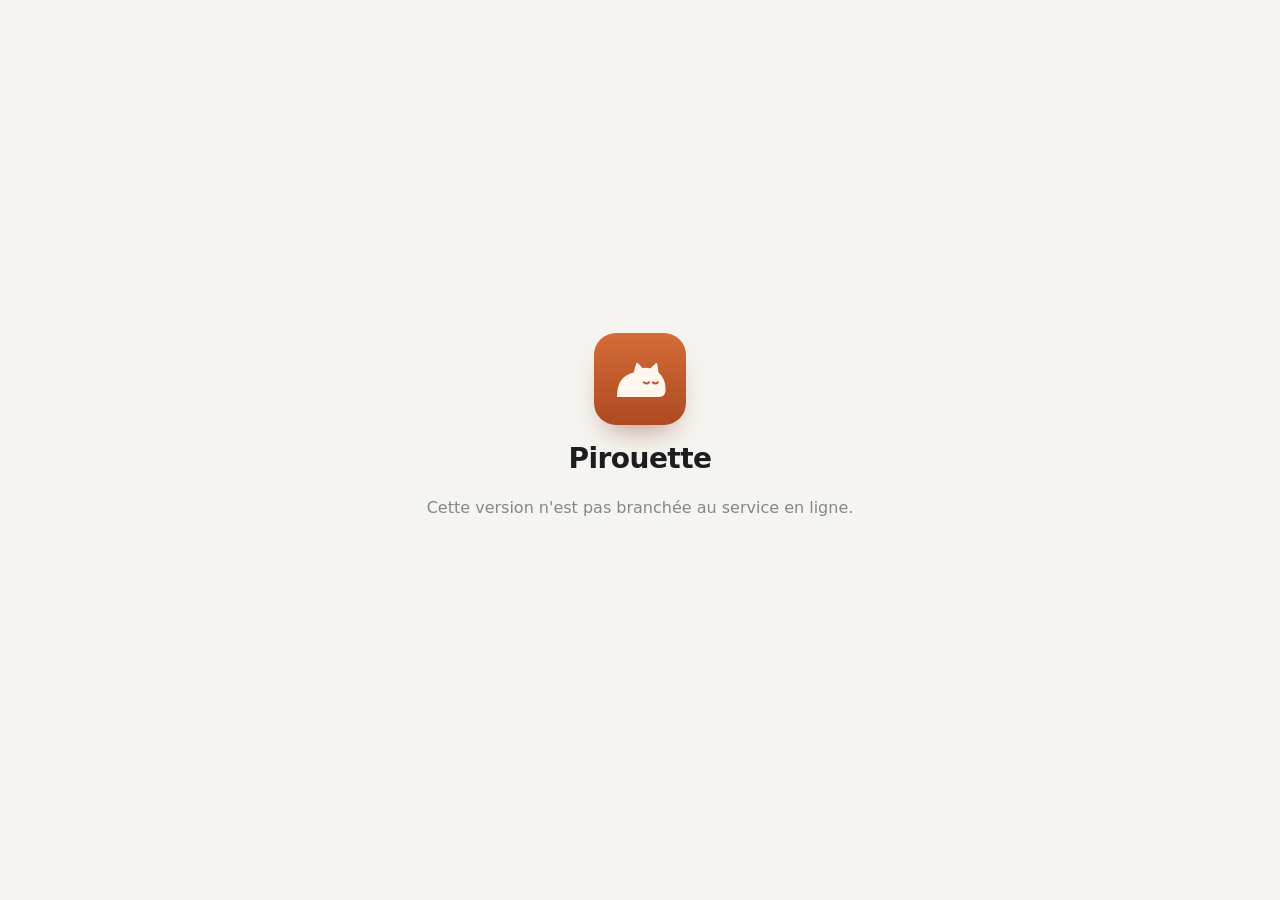
==== web/index.html @ 2a5d9945 "Pirouette 0.65.0 Co-Authored-By: Claude Opus 5.5 <noreply@anthropic.com> Claude-Session: https://cla" ====
<!doctype html>
<html lang="fr">
<head>
  <meta charset="utf-8">
  <meta name="viewport" content="width=device-width, initial-scale=1, viewport-fit=cover">
  <title>Pirouette</title>
  <meta name="description" content="Tes quiz et tes flashcards Pirouette, sur ton iPhone et ton iPad.">
  <meta name="theme-color" content="#F6F4F0" media="(prefers-color-scheme: light)">
  <meta name="theme-color" content="#161412" media="(prefers-color-scheme: dark)">
  <meta name="apple-mobile-web-app-capable" content="yes">
  <meta name="mobile-web-app-capable" content="yes">
  <meta name="apple-mobile-web-app-status-bar-style" content="default">
  <meta name="apple-mobile-web-app-title" content="Pirouette">
  <link rel="manifest" href="manifest.webmanifest">
  <link rel="icon" href="icon.svg" type="image/svg+xml">
  <link rel="apple-touch-icon" href="apple-touch-icon.png">
  <link rel="stylesheet" href="style.css">
</head>
<body>
  <main id="app" aria-live="polite"></main>
  <div class="toast" id="toast" hidden></div>
  <script src="config.js"></script>
  <script src="app.js"></script>
</body>
</html>
---- web/style.css ----
/* Pirouette sur l'iPhone et l'iPad : les couleurs et la police de l'app du Mac, en plus tactile */
:root {
  --bg: #F6F4F0; --surface: #FFFFFF; --sunken: #EFECE6; --text: #1D1D1F; --muted: #86868B; --border: #E6E2DB;
  --accent: #B4532A; --accent-soft: #F2E4DB; --on-accent: #FFFFFF;
  --right: #7FA37A; --right-soft: #E8F0E6; --wrong: #C47C6B; --wrong-soft: #F6E7E2;
  --shadow: 0 .5px 0 rgba(0, 0, 0, .04), 0 1px 2px rgba(0, 0, 0, .04), 0 10px 26px -18px rgba(60, 35, 20, .35);
  --sans: -apple-system, BlinkMacSystemFont, "SF Pro Text", "Segoe UI", system-ui, sans-serif;
  --display: -apple-system, BlinkMacSystemFont, "SF Pro Display", "Segoe UI", system-ui, sans-serif;
  color-scheme: light dark;
}
@media (prefers-color-scheme: dark) {
  :root {
    --bg: #161412; --surface: #221F1C; --sunken: #12100F; --text: #F5F3EF; --muted: #A19B94; --border: #34302C;
    --accent: #C9663A; --accent-soft: #3E2317; --on-accent: #FFF6EE;
    --right-soft: #1F2A1E; --wrong-soft: #34211C;
    --shadow: 0 0 0 .5px rgba(255, 255, 255, .06), 0 12px 28px -18px rgba(0, 0, 0, .8);
  }
}
* { box-sizing: border-box; -webkit-tap-highlight-color: transparent; }
html, body { margin: 0; background: var(--bg); color: var(--text); font-family: var(--sans); font-size: 16px; line-height: 1.4;
  -webkit-text-size-adjust: 100%; }
body { min-height: 100dvh; }
main { max-width: 640px; margin: 0 auto; padding: calc(env(safe-area-inset-top) + 14px) max(18px, env(safe-area-inset-right))
  calc(env(safe-area-inset-bottom) + 24px) max(18px, env(safe-area-inset-left)); }
h1 { font-family: var(--display); font-size: 28px; letter-spacing: -.02em; margin: 6px 0 14px; line-height: 1.15; }
h2 { font-size: 13px; font-weight: 600; text-transform: uppercase; letter-spacing: .05em; color: var(--muted); margin: 26px 4px 8px; }
.muted { color: var(--muted); } .small { font-size: 13px; } .center { text-align: center; }
button { font: inherit; color: inherit; }
.primary { border: 0; border-radius: 999px; background: var(--accent); color: var(--on-accent); font-weight: 600; padding: 13px 22px;
  font-size: 16px; cursor: pointer; }
.primary:active { filter: brightness(.92); transform: scale(.98); }
.primary:disabled { opacity: .5; }
.ghost { border: 1px solid var(--border); border-radius: 999px; background: var(--surface); padding: 12px 20px; font-weight: 600; cursor: pointer; }
.link { border: 0; background: none; color: var(--muted); text-decoration: underline; text-underline-offset: 3px; padding: 6px; cursor: pointer; }
.icon-btn { width: 40px; height: 40px; border-radius: 50%; border: 0; background: var(--surface); box-shadow: var(--shadow); display: grid;
  place-items: center; color: var(--text); cursor: pointer; flex: none; }
.icon-btn svg { width: 20px; height: 20px; }
body.syncing #sync svg { animation: spin 1s linear infinite; }
@keyframes spin { to { transform: rotate(360deg); } }

/* Accueil */
.top { display: flex; align-items: center; justify-content: space-between; gap: 12px; }
.top h1 { margin: 6px 0; }
.top.sub { margin-bottom: 4px; }
.today { margin-top: 10px; display: flex; align-items: center; gap: 14px; justify-content: space-between; padding: 18px 18px 18px 20px;
  border-radius: 20px; background: var(--surface); box-shadow: var(--shadow); }
.today b { display: block; font-size: 18px; letter-spacing: -.01em; }
.today small { color: var(--muted); }
.list { background: var(--surface); border-radius: 18px; box-shadow: var(--shadow); overflow: hidden; }
.row { display: flex; align-items: center; gap: 14px; width: 100%; padding: 14px 14px 14px 16px; border: 0; background: none;
  text-decoration: none; color: inherit; text-align: left; cursor: pointer; }
.row + .row { border-top: 1px solid var(--border); }
.row:active { background: var(--sunken); }
.row:disabled { opacity: .55; }
.row > svg { width: 18px; height: 18px; color: var(--muted); flex: none; }
.row-text { flex: 1; min-width: 0; }
.row-text b { display: block; font-weight: 600; white-space: nowrap; overflow: hidden; text-overflow: ellipsis; }
.row-text small { color: var(--muted); font-size: 14px; }
.row-text em { font-style: normal; font-weight: 700; color: var(--c, var(--accent)); }
.ring { --m: 0%; width: 34px; height: 34px; border-radius: 50%; flex: none; display: grid; place-items: center;
  background: conic-gradient(var(--c, var(--accent)) var(--m), var(--sunken) 0); }
.ring i { width: 26px; height: 26px; border-radius: 50%; background: var(--surface); }
.archived { margin-top: 18px; }
.archived summary { color: var(--muted); font-size: 14px; padding: 10px 4px; cursor: pointer; }
.foot { margin-top: 30px; text-align: center; color: var(--muted); font-size: 13px; }
.foot .link { font-size: 13px; }

/* Matière */
.subject { display: flex; align-items: center; gap: 12px; margin-bottom: 4px; }
.subject .dot { width: 14px; height: 14px; border-radius: 50%; background: var(--c); flex: none; }

/* Jumelage */
.center-page { min-height: calc(100dvh - 60px); display: flex; flex-direction: column; align-items: center; justify-content: center; text-align: center; gap: 4px; }
.center-page h1 { margin: 14px 0 2px; }
.lead { color: var(--muted); font-size: 17px; margin: 0 0 22px; }
.logo-tile { width: 92px; height: 92px; border-radius: 22px; padding: 14px; color: #FFF6EE;
  background: linear-gradient(#D36C38, #AE4A22); box-shadow: 0 16px 30px -14px rgba(120, 50, 20, .55); }
.logo-tile svg { width: 100%; height: 100%; }
.logo-tile svg path[stroke] { stroke: #B9532A; }
.install, .pair-form { width: 100%; max-width: 380px; background: var(--surface); border-radius: 20px; box-shadow: var(--shadow); padding: 20px; text-align: left; }
.install ol { padding-left: 20px; margin: 10px 0; line-height: 1.7; }
.share-ic svg { width: 18px; height: 18px; vertical-align: -3px; color: #0A84FF; }
.big-code { font: 700 28px/1 ui-monospace, "SF Mono", Menlo, monospace; letter-spacing: .08em; text-align: center; padding: 14px;
  border-radius: 14px; background: var(--sunken); margin: 8px 0 6px; color: var(--accent); }
.pair-form { display: grid; gap: 12px; }
.pair-form[hidden] { display: none; }
.pair-form label { font-weight: 600; }
input { font: inherit; font-size: 17px; color: var(--text); background: var(--sunken); border: 1.5px solid transparent; border-radius: 14px;
  padding: 13px 15px; outline: none; width: 100%; }
input:focus { border-color: var(--accent); background: var(--surface); }
#code { font-family: ui-monospace, "SF Mono", Menlo, monospace; letter-spacing: .1em; text-align: center; font-size: 22px; text-transform: uppercase; }

/* Séances */
.session-top { display: flex; align-items: center; gap: 12px; margin-bottom: 18px; }
.bar { flex: 1; height: 5px; border-radius: 3px; background: var(--sunken); overflow: hidden; }
.bar i { display: block; height: 100%; background: var(--accent); border-radius: 3px; transition: width .3s ease; }
.count { font-size: 14px; color: var(--muted); font-variant-numeric: tabular-nums; min-width: 44px; text-align: right; }
.stage { perspective: 1200px; display: grid; place-items: center; min-height: min(62dvh, 520px); }
.flash { position: relative; width: min(100%, 400px); aspect-ratio: 5 / 7; max-height: 60dvh; transform-style: preserve-3d;
  transition: transform .45s cubic-bezier(.2, .8, .2, 1); cursor: pointer; }
.flash.flipped { transform: rotateY(180deg); }
.face { position: absolute; inset: 0; backface-visibility: hidden; -webkit-backface-visibility: hidden; border-radius: 24px; padding: 22px;
  background: var(--surface); box-shadow: 0 0 0 .5px rgba(0, 0, 0, .06), 0 24px 46px -24px rgba(60, 35, 20, .5);
  display: flex; flex-direction: column; overflow: auto; }
.face.back { transform: rotateY(180deg); }
.flash[data-lean="good"] .back { box-shadow: 0 0 0 2.5px var(--right), 0 24px 46px -24px rgba(60, 35, 20, .5); }
.flash[data-lean="again"] .back { box-shadow: 0 0 0 2.5px var(--wrong), 0 24px 46px -24px rgba(60, 35, 20, .5); }
.tag { font-size: 12px; font-weight: 600; letter-spacing: .04em; text-transform: uppercase; color: var(--muted); display: flex; align-items: center; gap: 7px; }
.tag i { width: 8px; height: 8px; border-radius: 50%; background: var(--c); }
.txt { flex: 1; display: flex; align-items: center; justify-content: center; text-align: center; font-size: 22px; line-height: 1.35;
  letter-spacing: -.01em; padding: 10px 0; overflow-wrap: anywhere; }
.back .txt { font-size: 19px; }
.hint { text-align: center; color: var(--muted); font-size: 13px; }
.rates { display: grid; grid-template-columns: 1fr 1fr; gap: 12px; margin-top: 18px; }
.rates[hidden] { display: none; }
.rate { border: 0; border-radius: 18px; padding: 16px 10px; font-weight: 600; font-size: 16px; cursor: pointer; }
.rate.again { background: var(--wrong-soft); color: var(--wrong); }
.rate.good { background: var(--right-soft); color: #4E7A49; }
@media (prefers-color-scheme: dark) { .rate.good { color: var(--right); } }
.rate:active { transform: scale(.97); }

.question .q { font-size: 21px; font-weight: 600; letter-spacing: -.01em; line-height: 1.35; margin: 10px 0 20px; }
.blank { display: inline-block; min-width: 70px; border-bottom: 2px solid var(--accent); color: transparent; }
.choices { display: grid; gap: 10px; }
.choice { text-align: left; border: 1.5px solid var(--border); background: var(--surface); border-radius: 16px; padding: 15px 16px;
  font-size: 16px; cursor: pointer; box-shadow: var(--shadow); }
.choice:active { transform: scale(.99); }
.choice.right { border-color: var(--right); background: var(--right-soft); }
.choice.wrong { border-color: var(--wrong); background: var(--wrong-soft); }
.choice:disabled { opacity: 1; color: var(--text); }
.typed { display: grid; gap: 10px; }
.feedback { margin-top: 18px; padding: 16px; border-radius: 18px; background: var(--surface); box-shadow: var(--shadow); border-left: 4px solid var(--muted); }
.feedback.ok { border-color: var(--right); } .feedback.ko { border-color: var(--wrong); }
.feedback p { margin: 0 0 8px; }
.feedback .expl { color: var(--muted); font-size: 15px; }
.feedback .next { width: 100%; margin-top: 6px; }
.self { display: grid; grid-template-columns: 1fr 1fr; gap: 10px; margin-top: 8px; }

.finish h1 { margin-top: 20px; }
.finish .primary { margin-top: 18px; min-width: 200px; }
.score-ring { --m: 0%; width: 150px; height: 150px; border-radius: 50%; display: grid; place-items: center;
  background: conic-gradient(var(--accent) var(--m), var(--sunken) 0); }
.score-ring span { width: 126px; height: 126px; border-radius: 50%; background: var(--bg); display: flex; align-items: center; justify-content: center;
  font: 700 38px var(--display); letter-spacing: -.02em; }
.score-ring small { font-size: 18px; margin-left: 2px; align-self: center; padding-top: 12px; color: var(--muted); font-weight: 600; }
.toast { position: fixed; left: 50%; bottom: calc(env(safe-area-inset-bottom) + 20px); transform: translateX(-50%); z-index: 9;
  background: var(--text); color: var(--bg); padding: 11px 18px; border-radius: 999px; font-size: 15px; max-width: calc(100vw - 40px);
  box-shadow: 0 12px 30px -10px rgba(0, 0, 0, .4); }
.toast[hidden] { display: none; }
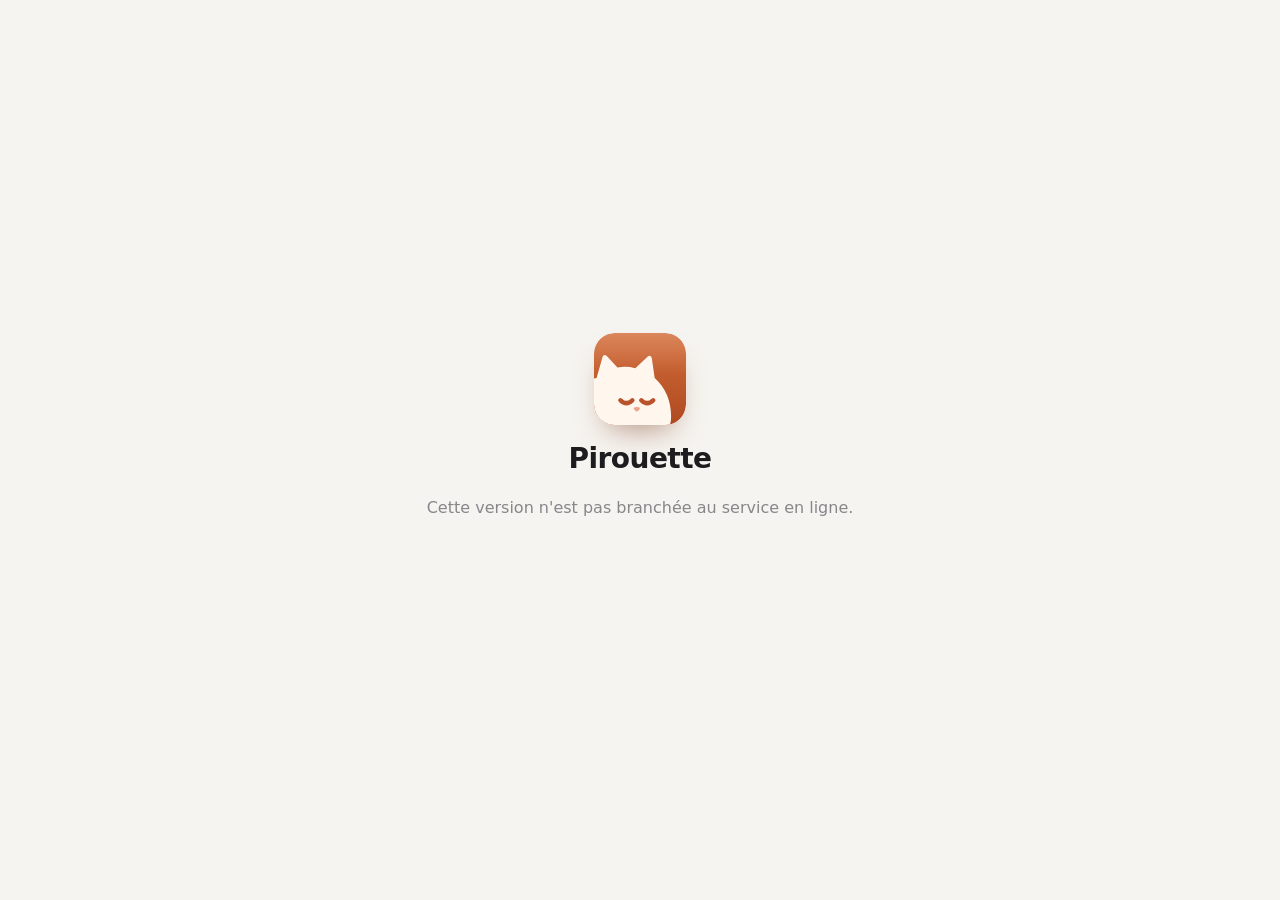
==== commit 9bab439d: "Pirouette 0.65.2 Co-Authored-By: Claude Opus 5.5 <noreply@anthropic.com> Claude-Session: https://cla" ====
--- a/web/index.html
+++ b/web/index.html
@@ -4,7 +4,7 @@
   <meta charset="utf-8">
   <meta name="viewport" content="width=device-width, initial-scale=1, viewport-fit=cover">
   <title>Pirouette</title>
-  <meta name="description" content="Tes quiz et tes flashcards Pirouette, sur ton iPhone et ton iPad.">
+  <meta name="description" content="Tes quiz et tes flashcards Pirouette, sur ton téléphone et ta tablette.">
   <meta name="theme-color" content="#F6F4F0" media="(prefers-color-scheme: light)">
   <meta name="theme-color" content="#161412" media="(prefers-color-scheme: dark)">
   <meta name="apple-mobile-web-app-capable" content="yes">
--- a/web/style.css
+++ b/web/style.css
@@ -73,10 +73,8 @@
 .center-page { min-height: calc(100dvh - 60px); display: flex; flex-direction: column; align-items: center; justify-content: center; text-align: center; gap: 4px; }
 .center-page h1 { margin: 14px 0 2px; }
 .lead { color: var(--muted); font-size: 17px; margin: 0 0 22px; }
-.logo-tile { width: 92px; height: 92px; border-radius: 22px; padding: 14px; color: #FFF6EE;
-  background: linear-gradient(#D36C38, #AE4A22); box-shadow: 0 16px 30px -14px rgba(120, 50, 20, .55); }
-.logo-tile svg { width: 100%; height: 100%; }
-.logo-tile svg path[stroke] { stroke: #B9532A; }
+.logo-tile { width: 92px; height: 92px; border-radius: 22.5%; overflow: hidden; box-shadow: 0 16px 30px -14px rgba(120, 50, 20, .55); }
+.logo-tile img { width: 100%; height: 100%; display: block; }
 .install, .pair-form { width: 100%; max-width: 380px; background: var(--surface); border-radius: 20px; box-shadow: var(--shadow); padding: 20px; text-align: left; }
 .install ol { padding-left: 20px; margin: 10px 0; line-height: 1.7; }
 .share-ic svg { width: 18px; height: 18px; vertical-align: -3px; color: #0A84FF; }
@@ -147,3 +145,4 @@
   background: var(--text); color: var(--bg); padding: 11px 18px; border-radius: 999px; font-size: 15px; max-width: calc(100vw - 40px);
   box-shadow: 0 12px 30px -10px rgba(0, 0, 0, .4); }
 .toast[hidden] { display: none; }
+.android-tip { max-width: 380px; margin: 0 0 14px; }
